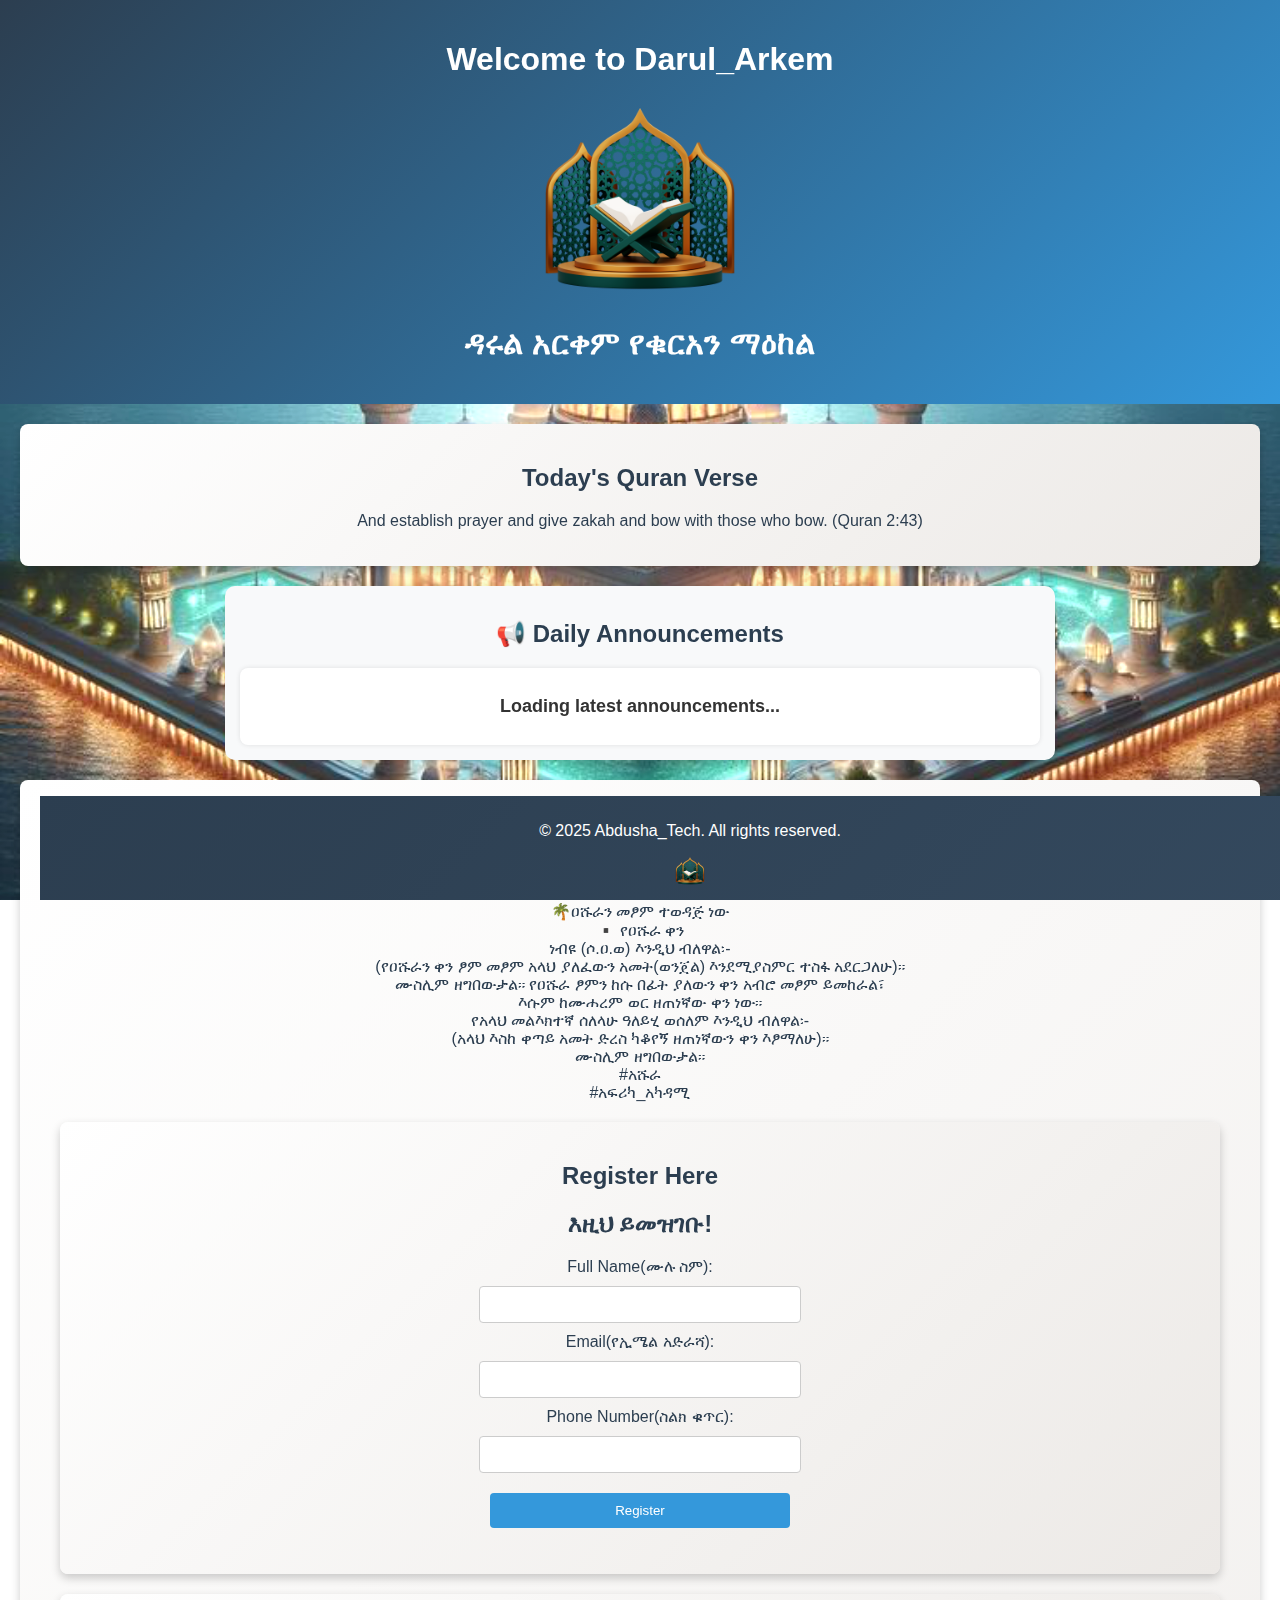
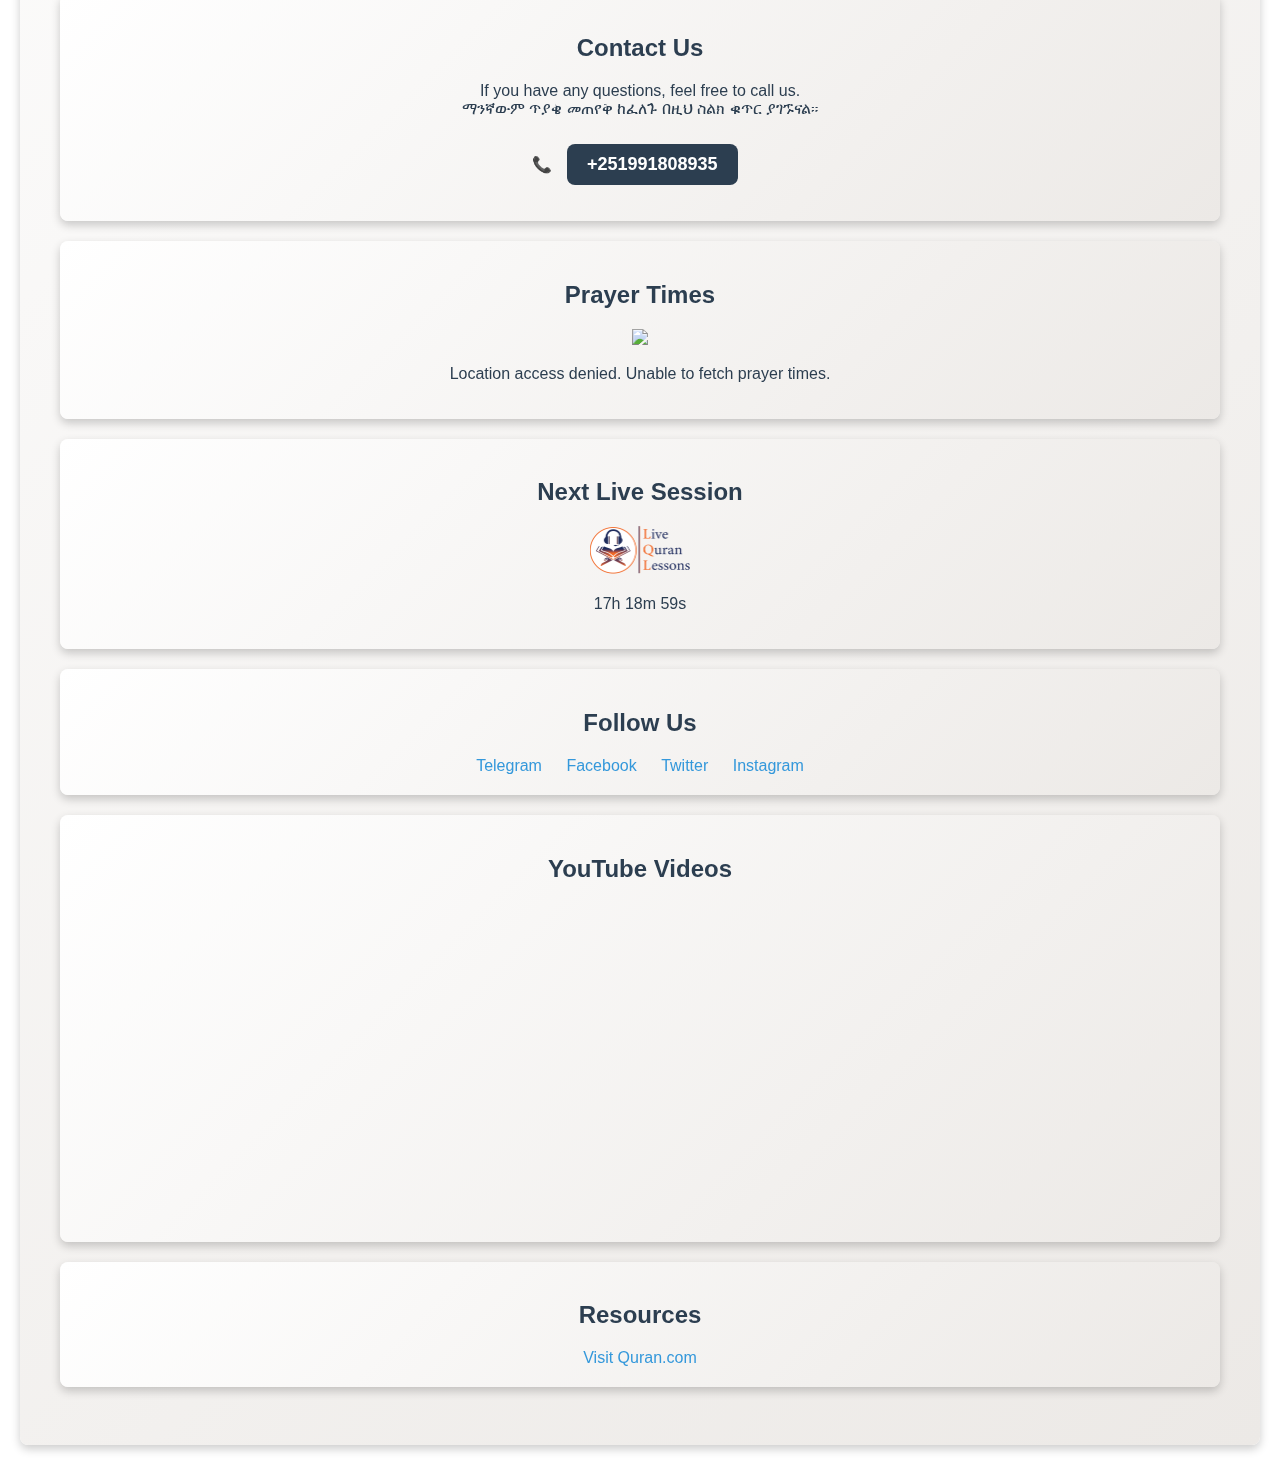
==== index.html @ 4c53445e "Update index.html" ====
<!DOCTYPE html>
<html lang="en">
<head>
  <meta charset="UTF-8" />
  <meta name="viewport" content="width=device-width, initial-scale=1.0"/>
  <title>Darul_Arkem - Islamic Online School</title>
  <link rel="stylesheet" href="styles.css"/>
</head>
<body>
  <!-- Background Image -->
  <div class="background-image"></div>

  <!-- Header -->
  <header>
    <h1>Welcome to Darul_Arkem</h1>
    <img src = "mosque.png" width = "200px"; height = "auto"/>
    <p><h1>ዳሩል አርቀም የቁርአን ማዕከል</h1></p>
  </header>

  <!-- Daily Quran Verse -->
  <section id="quran-verse">
    <h2>Today's Quran Verse</h2>
    <p id="verse-text">Loading verse...</p>
  </section>

  <section id="announcements">
    <h2>📢 Daily Announcements</h2>
    <div id="announcement-box">
        <p id="announcement-text">Loading latest announcements...</p>
    </div>
</section>

  <!-- Daily Updates Section -->
  <section id="daily-updates">
    <h2>Daily Updates</h2>
    <p id="update-text">
      Assalamu Alaikum! Welcome to Darul_Arkem. Today's lesson is about the importance of Salah.
      Join us for a live session at 10 PM. JazakAllah Khair!
    </p>
<p>
  🌴ዐሹራን መፆም ተወዳጅ ነው<br>
▪️ የዐሹራ ቀን<br>
ነብዩ (ሶ.ዐ.ወ) እንዲህ ብለዋል፡- <br>(የዐሹራን ቀን ፆም መፆም አላህ ያለፈውን አመት(ወንጀል) እንደሚያስምር ተስፋ አደርጋለሁ)።<br>  ሙስሊም ዘግበውታል። የዐሹራ ፆምን ከሱ በፊት ያለውን ቀን አብሮ መፆም ይመከራል፣<br> እሱም ከሙሐረም ወር ዘጠነኛው ቀን ነው።<br>የአላህ መልእክተኛ ሰለላሁ ዓለይሂ ወሰለም እንዲህ ብለዋል፡-<br> (አላህ እስከ  ቀጣይ አመት ድረስ ካቆየኝ ዘጠነኛውን ቀን እፆማለሁ)።<br> 
ሙስሊም ዘግበውታል።<br>
#አሹራ<br>
#አፍሪካ_አካዳሚ  
</p>

  <!-- Registration Form -->
  <section id="registration">
    <h2>Register Here</h2>
    <h2>እዚህ ይመዝገቡ!</h2>
    <form id="registration-form" action="https://formspree.io/f/mdkagnwy" method="POST">
      <label for="name">Full Name(ሙሉ ስም):</label>
      <input type="text" id="name" name="name" required />

      <label for="email">Email(የኢሜል አድራሻ):</label>
      <input type="email" id="email" name="email" required />

      <label for="phone">Phone Number(ስልክ ቁጥር):</label>
      <input type="tel" id="phone" name="phone" />

      <button type="submit">Register</button>
    </form>
    <p id="message"></p>
  </section>

  <!-- Contact Us Section -->
<section id="contact">
    <h2>Contact Us</h2>
    <p>If you have any questions, feel free to call us.<br>
    ማንኛውም ጥያቄ መጠየቅ ከፈለጉ በዚህ ስልክ ቁጥር ያገኙናል። 
    </p>
    <p>
        📞 <a href="tel:+251991808935" class="call-button">+251991808935</a>
    </p>
</section>
    
  <!-- Prayer Times -->
  <section id="prayer-times">
    <h2>Prayer Times</h2>
    <img src = "aksa.png" width = "110px"; height = "auto"/>
    <p id="prayer-times-text">Loading prayer times...</p>
  </section>

  <!-- Countdown to Next Session -->
  <section id="countdown">
    <h2>Next Live Session</h2>
     <img src = "live.png" width = "100px"; height = "auto"/>
    <p id="countdown-timer">Loading countdown...</p>
  </section>

 <!-- Social Media Links -->
  <section id="social-media">
    <h2>Follow Us</h2>
    <a href="https://t.me/Darularkem123/yourpage" target="_blank">Telegram</a>
    <a href="https://facebook.com/yourpage" target="_blank">Facebook</a>
    <a href="https://twitter.com/yourpage" target="_blank">Twitter</a>
    <a href="https://instagram.com/yourpage" target="_blank">Instagram</a>
  </section>

  <!-- YouTube Integration -->
  <section id="youtube-videos">
    <h2>YouTube Videos</h2>
    <iframe
      <iframe width="560" height="315" src="https://www.youtube.com/embed/videoseries?si=ztoa93mkzrpRmHYQ&amp;list=PLsV04KXILigsP2RaSiizJH449QCWzL24B" title="YouTube video player" frameborder="0" allow="accelerometer; autoplay; clipboard-write; encrypted-media; gyroscope; picture-in-picture; web-share" referrerpolicy="strict-origin-when-cross-origin" allowfullscreen></iframe>
    </iframe>
  </section>

  <!-- External Website Link -->
  <section id="external-links">
    <h2>Resources</h2>
    <a href="https://www.quran.com" target="_blank">Visit Quran.com</a><br>
  </section>
<br>
  <!-- Footer -->
  <footer>
    <p>&copy; 2025 Abdusha_Tech. All rights reserved.</p>
    <img src = "prayer.png" width = "30px"; height = "auto"/>
  </footer>

  <script src="script.js"></script>
</body>
</html>
---- styles.css ----
/* General Styles */
body {
  font-family: Arial, sans-serif;
  margin: 0;
  padding: 0;
  text-align: center;
  color: white;
  position: relative;
}

.background-image {
    position: fixed;
    top: 0;
    left: 0;
    width: 100%;
    height: 100%;
    background-image: url('arkem.png'); /* Replace with your file */
    background-size: cover;
    background-position: center;
    z-index: -1;
    opacity: 0.9; /* Adjust opacity if needed */
    filter: brightness(1.1) contrast(1.1); /* Enhances the 3D effect */
}

header {
  padding: 20px;
  background: linear-gradient(135deg, #2c3e50, #3498db); /* Gradient background */
  color: white;
}

section {
  margin: 20px;
  padding: 20px;
  background: linear-gradient(135deg, #ffffff, #ece9e6); /* Light gradient background */
  border-radius: 8px;
  box-shadow: 0 4px 10px rgba(0, 0, 0, 0.2); /* Slight shadow for depth */
  color: #2c3e50; /* Dark text for readability */
}

a {
  color: #3498db;
  text-decoration: none;
  margin: 0 10px;
}

a:hover {
  text-decoration: underline;
}

form {
  display: flex;
  flex-direction: column;
  align-items: center;
}

input,
button {
  margin: 10px;
  padding: 10px;
  width: 80%;
  max-width: 300px;
  border: 1px solid #ccc;
  border-radius: 4px;
}

button {
  background-color: #3498db;
  color: white;
  border: none;
  cursor: pointer;
}

button:hover {
  background-color: #2980b9;
}

footer {
  background: linear-gradient(135deg, #2c3e50, #34495e); /* Gradient background */
  color: white;
  padding: 10px;
  position: fixed;
  bottom: 0;
  width: 100%;
}
.call-button {
    font-size: 18px;
    font-weight: bold;
    color: #3498db; /* Change color as needed */
    text-decoration: none;
    display: inline-block;
    padding: 10px 20px;
    background: #2c3e50;
    color: white;
    border-radius: 8px;
    margin-top: 10px;
}

.call-button:hover {
    background: #2980b9;
}


/* Responsive Design */
@media (max-width: 768px) {
  iframe {
    width: 100%;
    height: auto;
  }
}
#announcements {
    width: 100%;
    max-width: 800px;
    margin: 20px auto;
    padding: 15px;
    background: #f8f9fa;
    border-radius: 10px;
    box-shadow: 0 0 10px rgba(0, 0, 0, 0.1);
    text-align: center;
}

#announcement-box {
    background: #fff;
    padding: 10px;
    border-radius: 8px;
    font-size: 18px;
    color: #333;
    font-weight: bold;
    box-shadow: 0 0 5px rgba(0, 0, 0, 0.1);
}
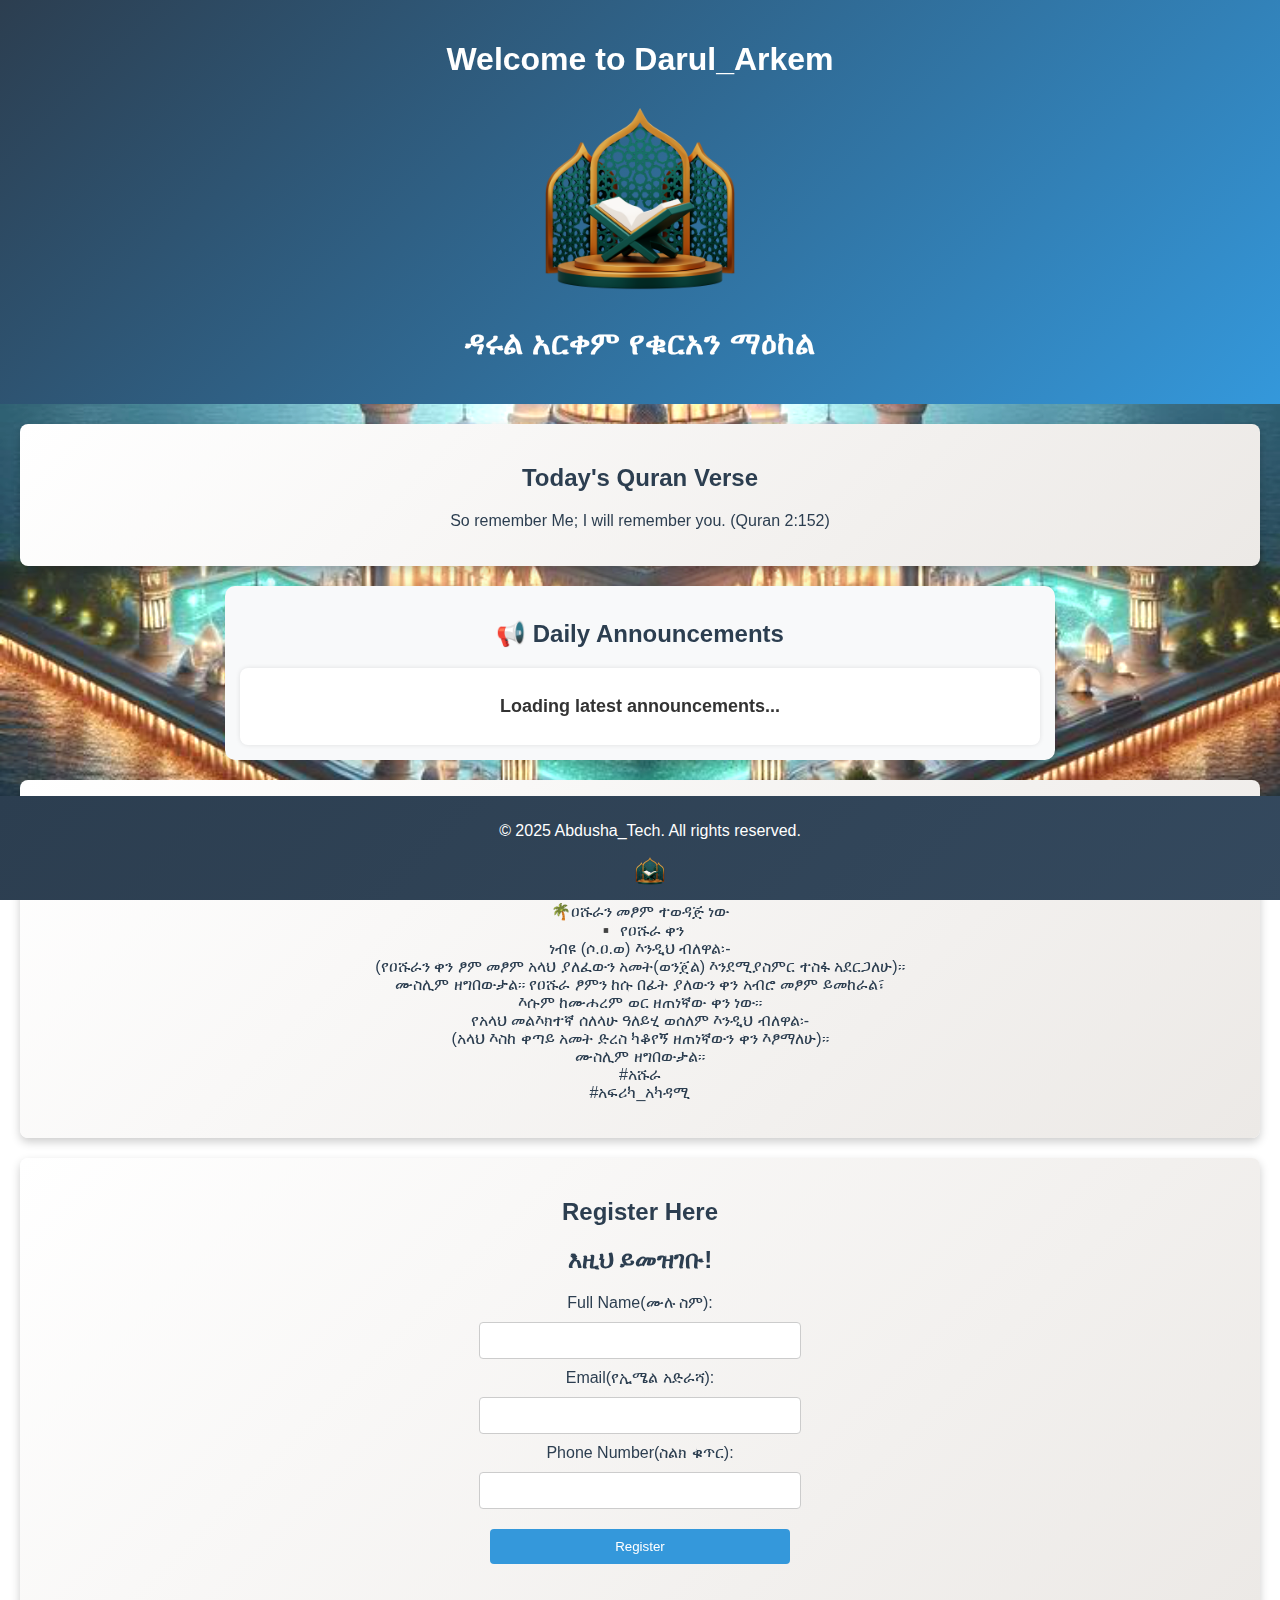
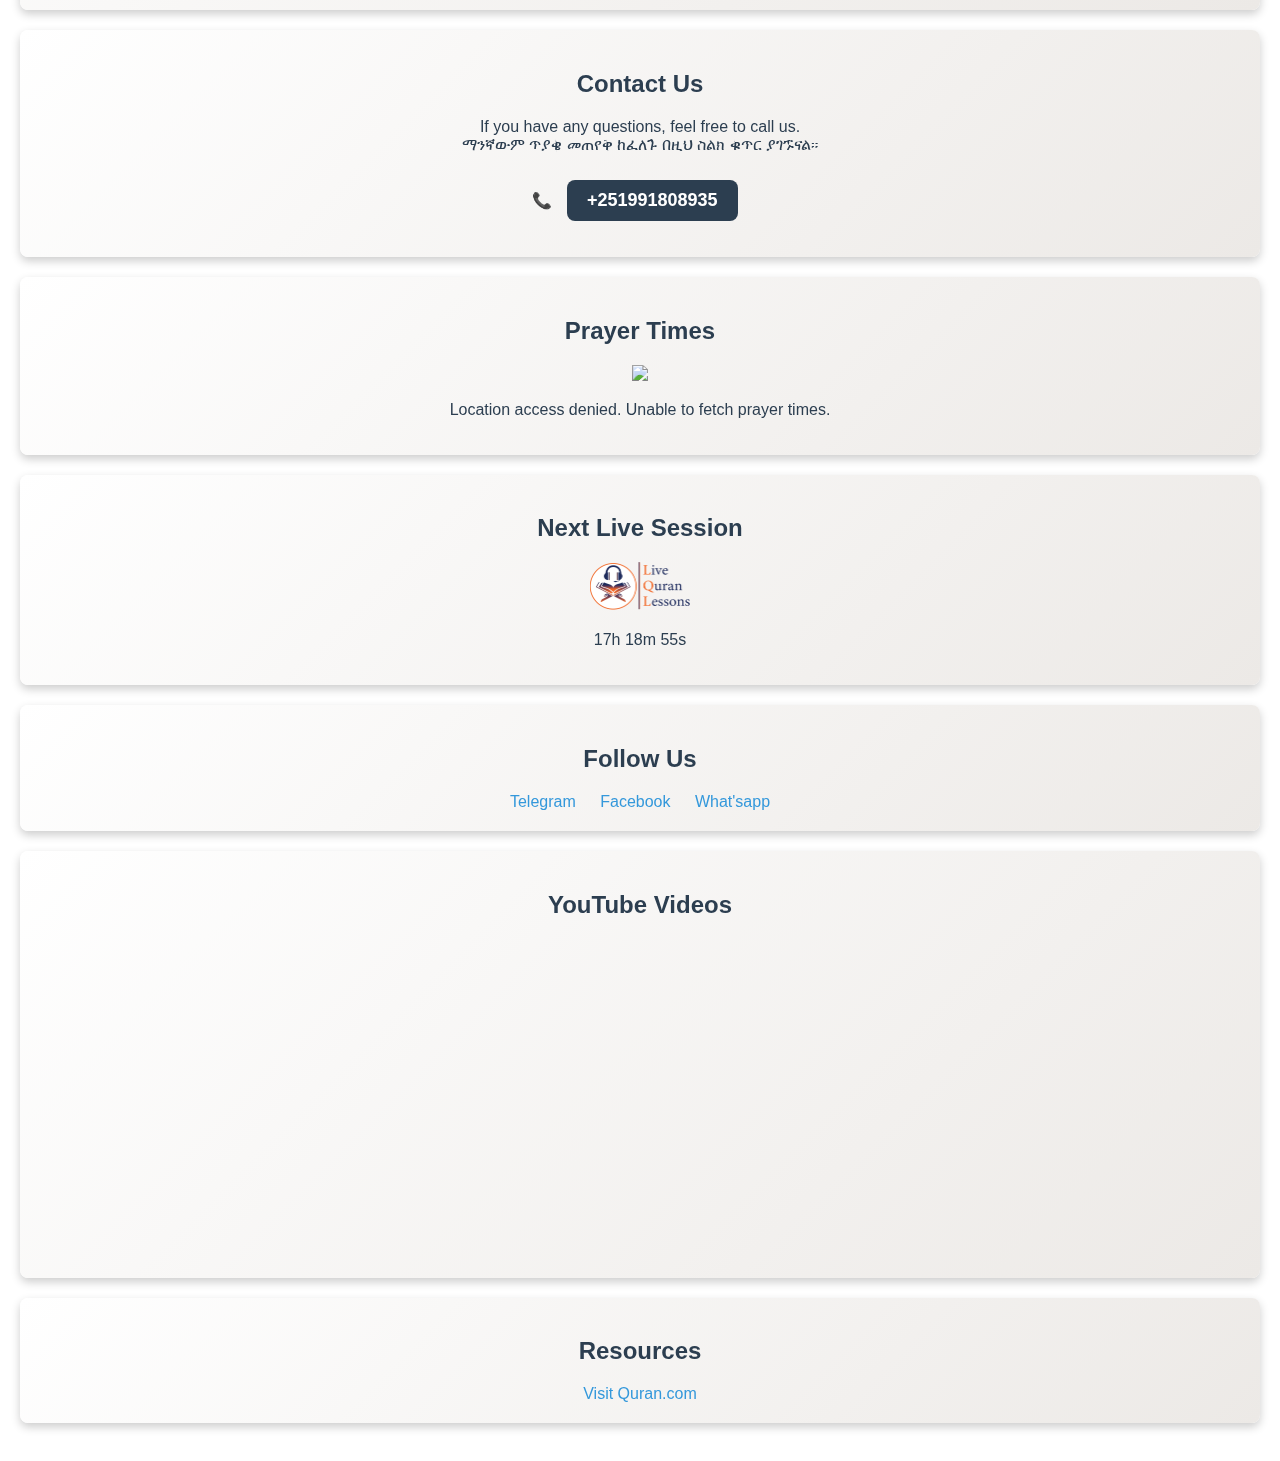
==== commit 07927c5f: "Update index.html" ====
--- a/index.html
+++ b/index.html
@@ -45,6 +45,7 @@
 #አሹራ<br>
 #አፍሪካ_አካዳሚ  
 </p>
+  </section>
 
   <!-- Registration Form -->
   <section id="registration">
@@ -95,8 +96,7 @@
     <h2>Follow Us</h2>
     <a href="https://t.me/Darularkem123/yourpage" target="_blank">Telegram</a>
     <a href="https://facebook.com/yourpage" target="_blank">Facebook</a>
-    <a href="https://twitter.com/yourpage" target="_blank">Twitter</a>
-    <a href="https://instagram.com/yourpage" target="_blank">Instagram</a>
+    <a href="https://twitter.com/yourpage" target="_blank">  What'sapp</a>
   </section>
 
   <!-- YouTube Integration -->
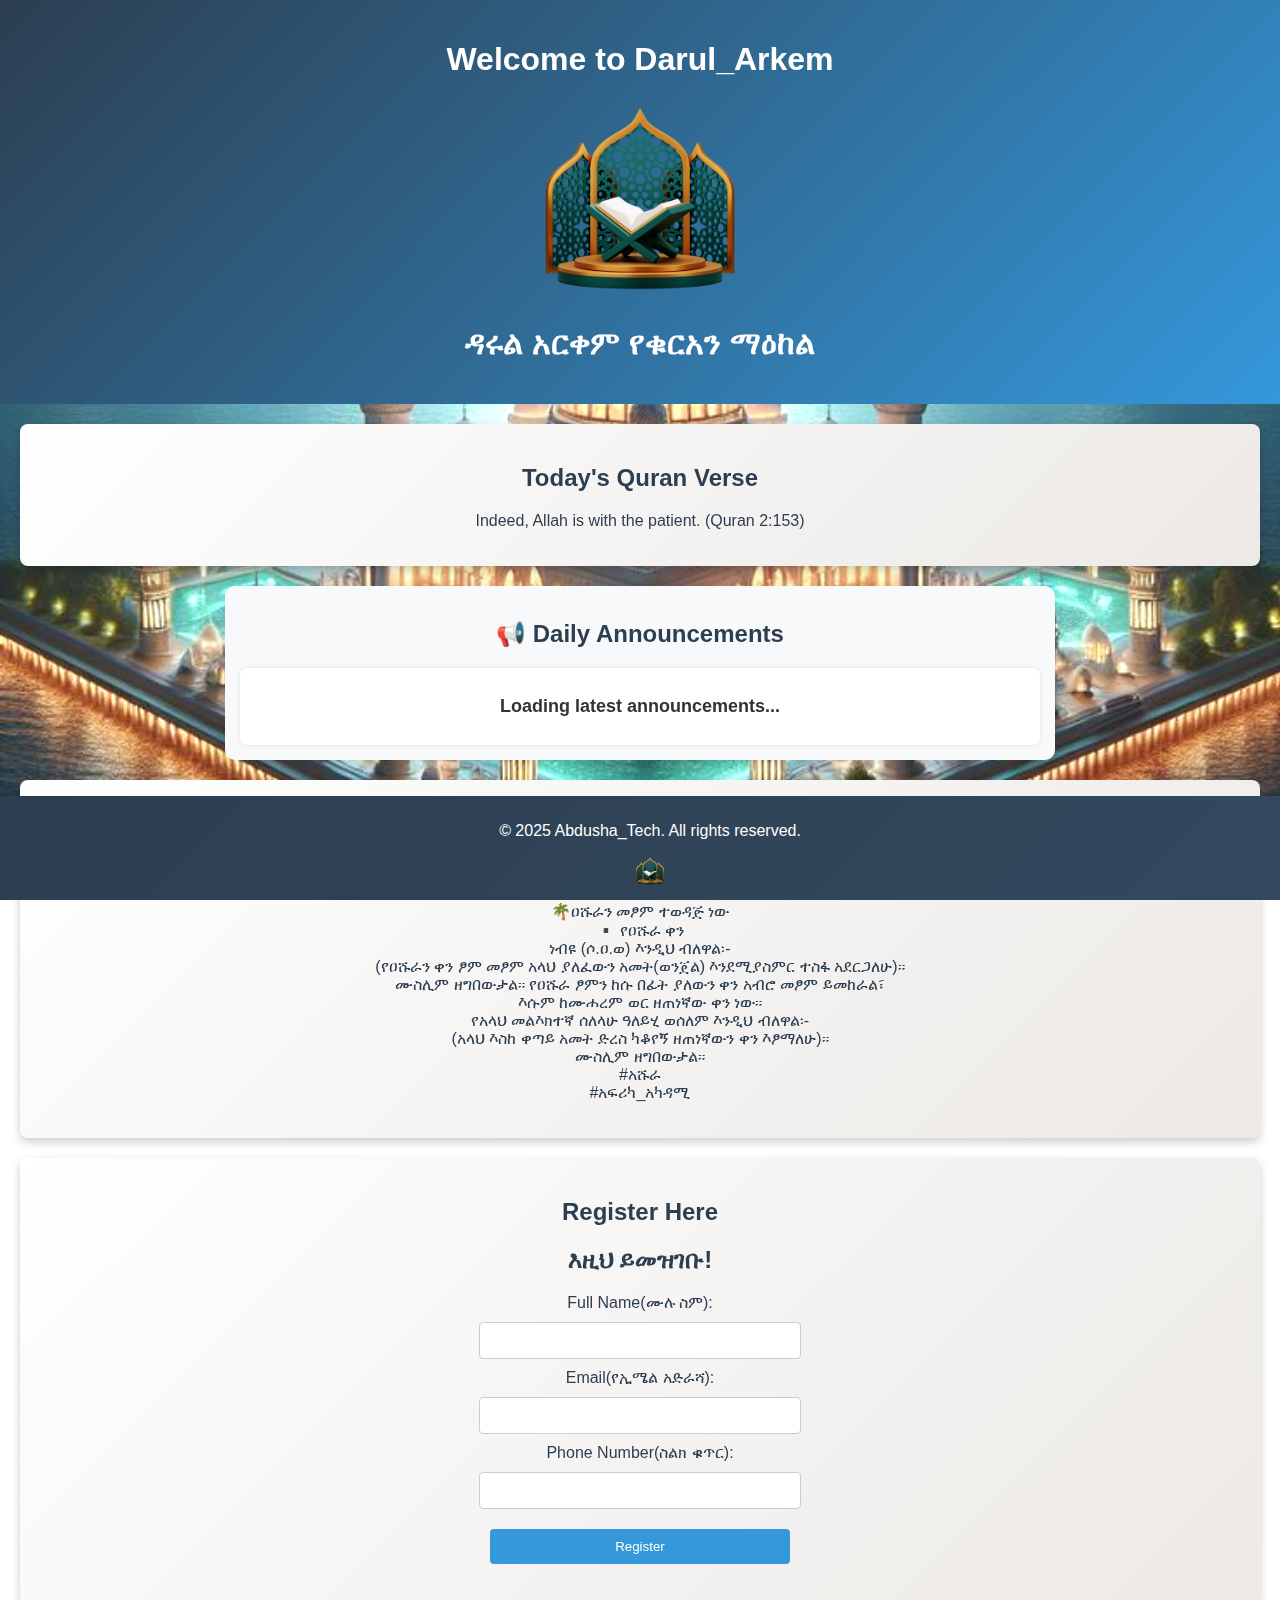
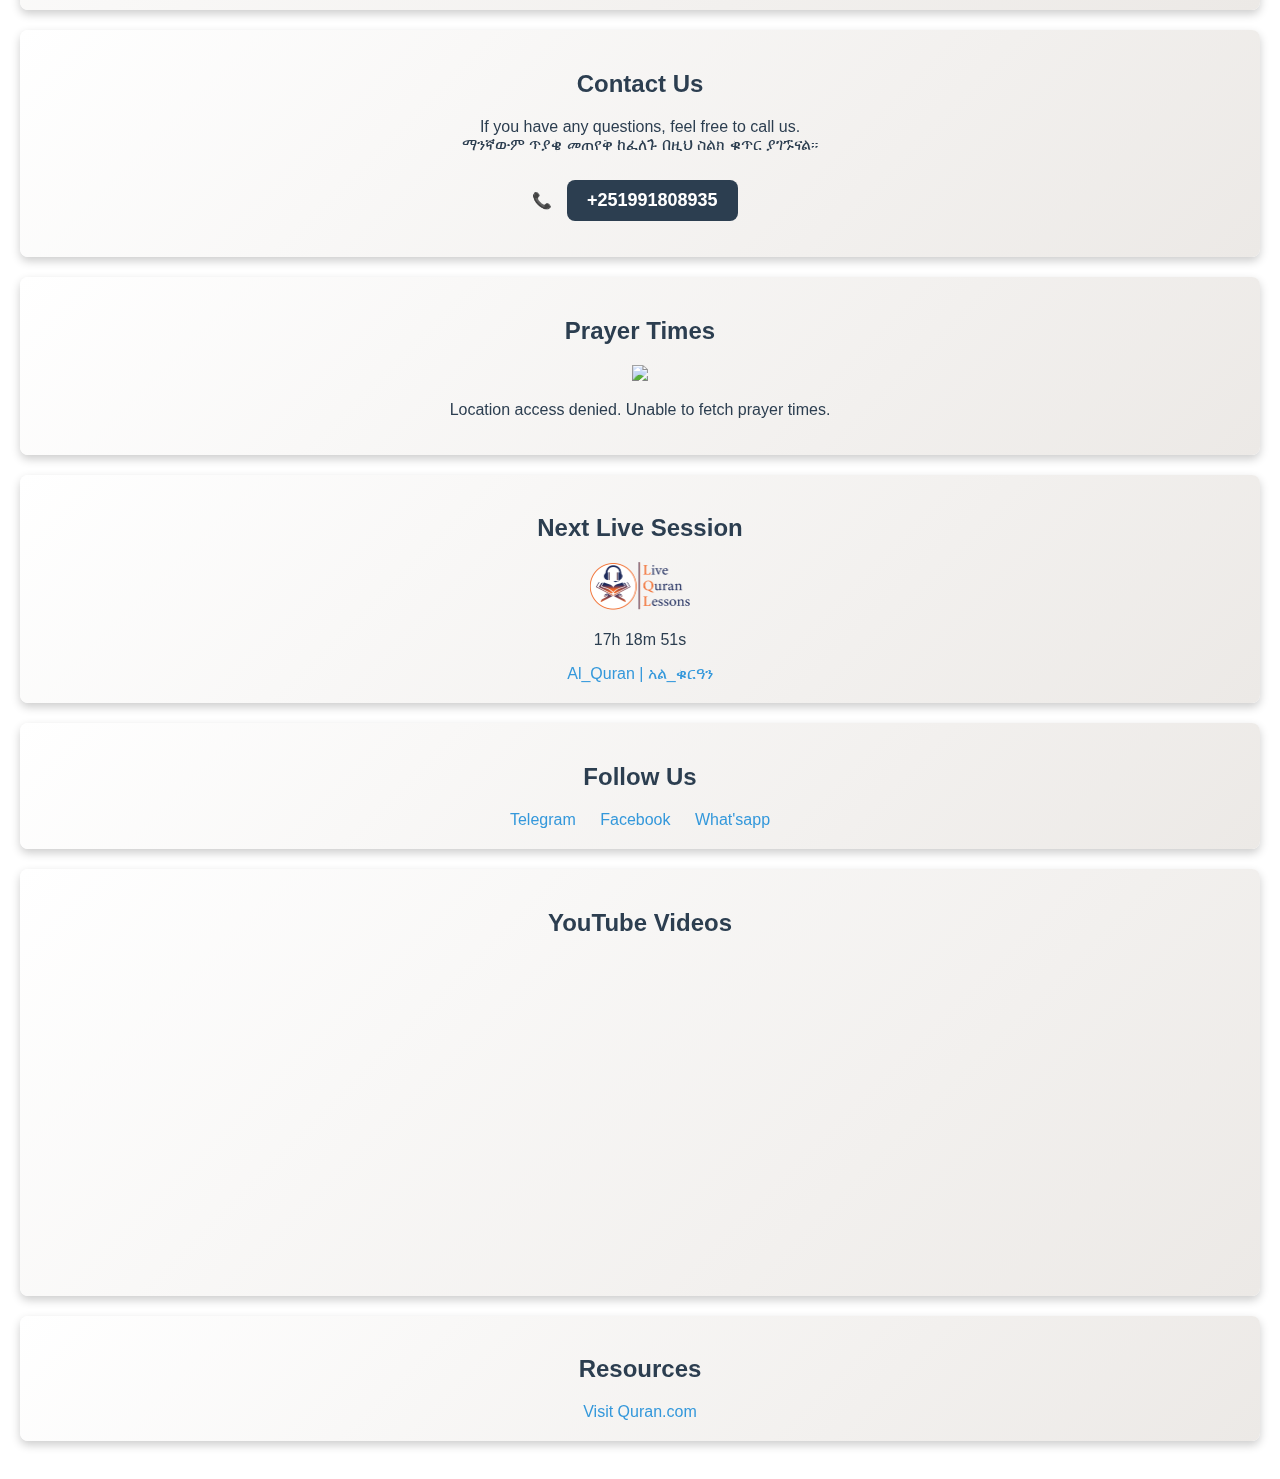
==== commit 944cda4e: "Update index.html" ====
--- a/index.html
+++ b/index.html
@@ -89,6 +89,7 @@
     <h2>Next Live Session</h2>
      <img src = "live.png" width = "100px"; height = "auto"/>
     <p id="countdown-timer">Loading countdown...</p>
+    <a href="https://quran.com/">Al_Quran | አል_ቁርዓን</a>
   </section>
 
  <!-- Social Media Links -->
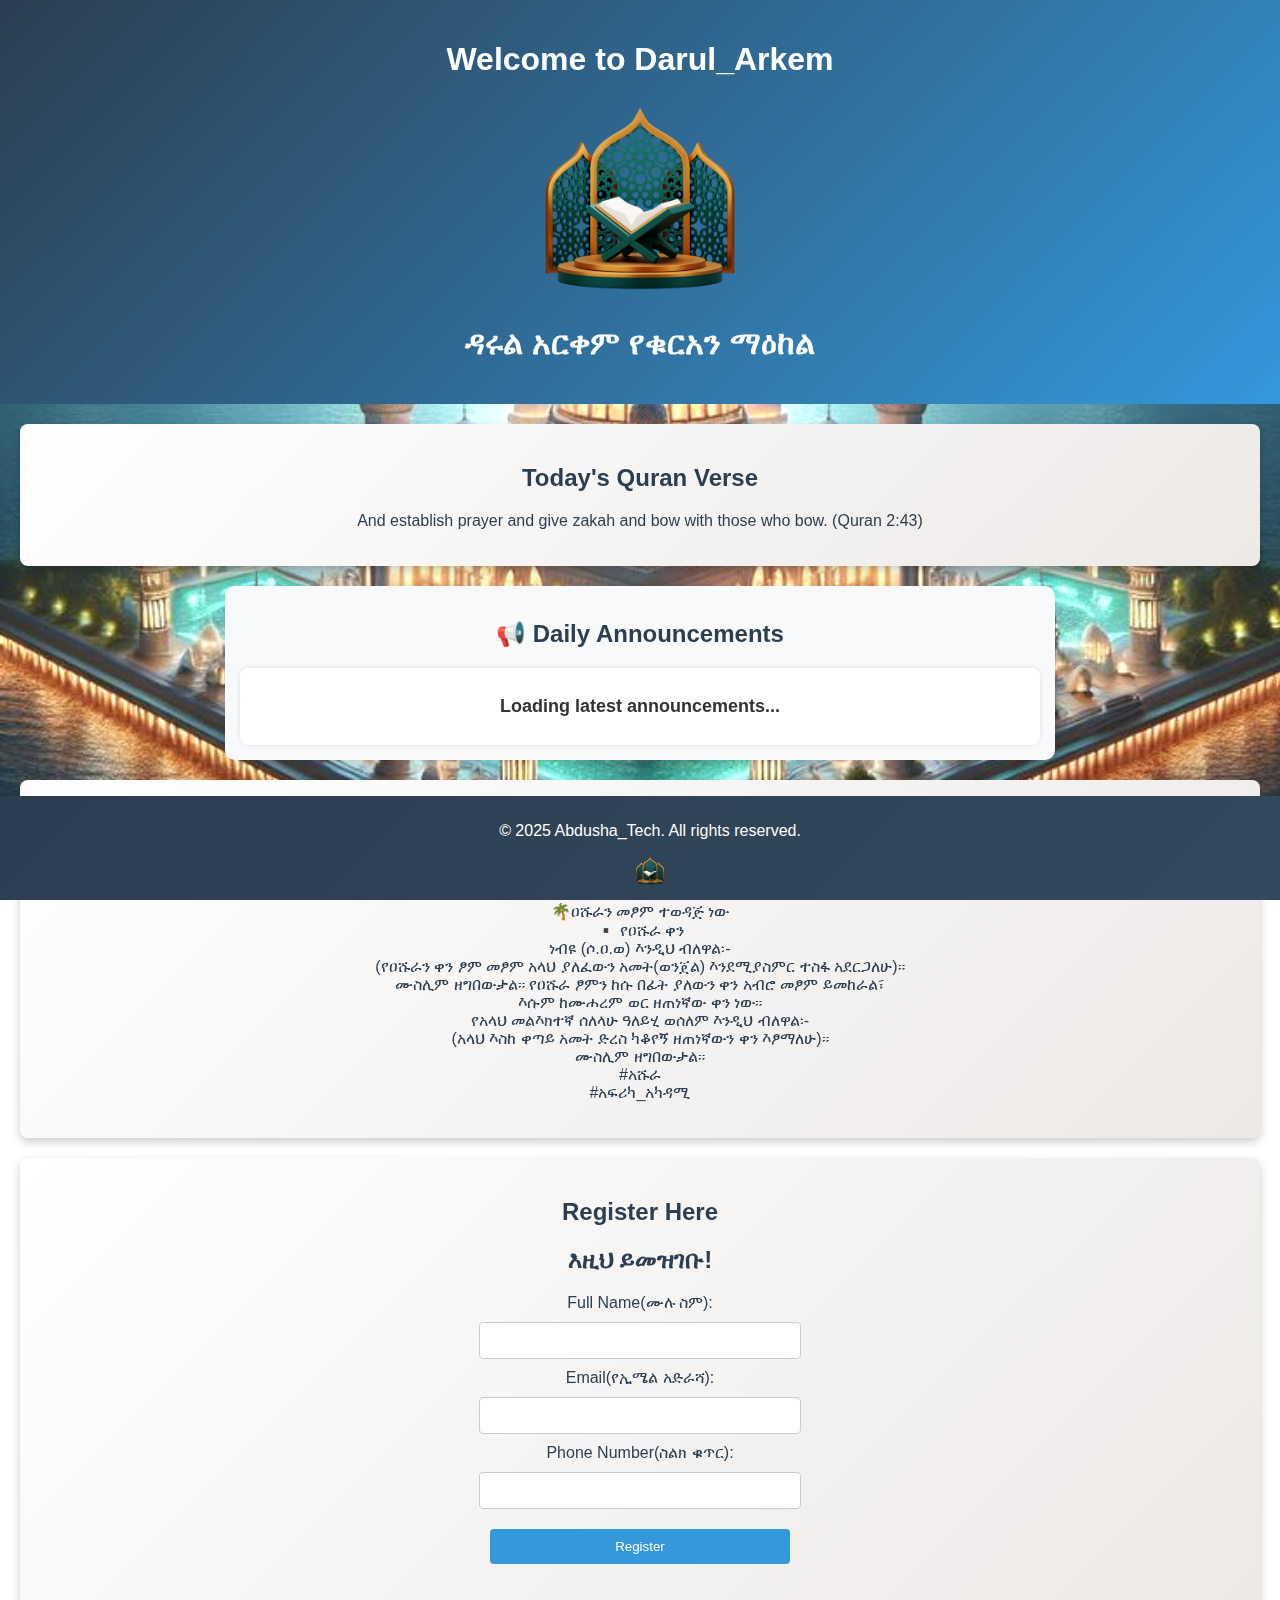
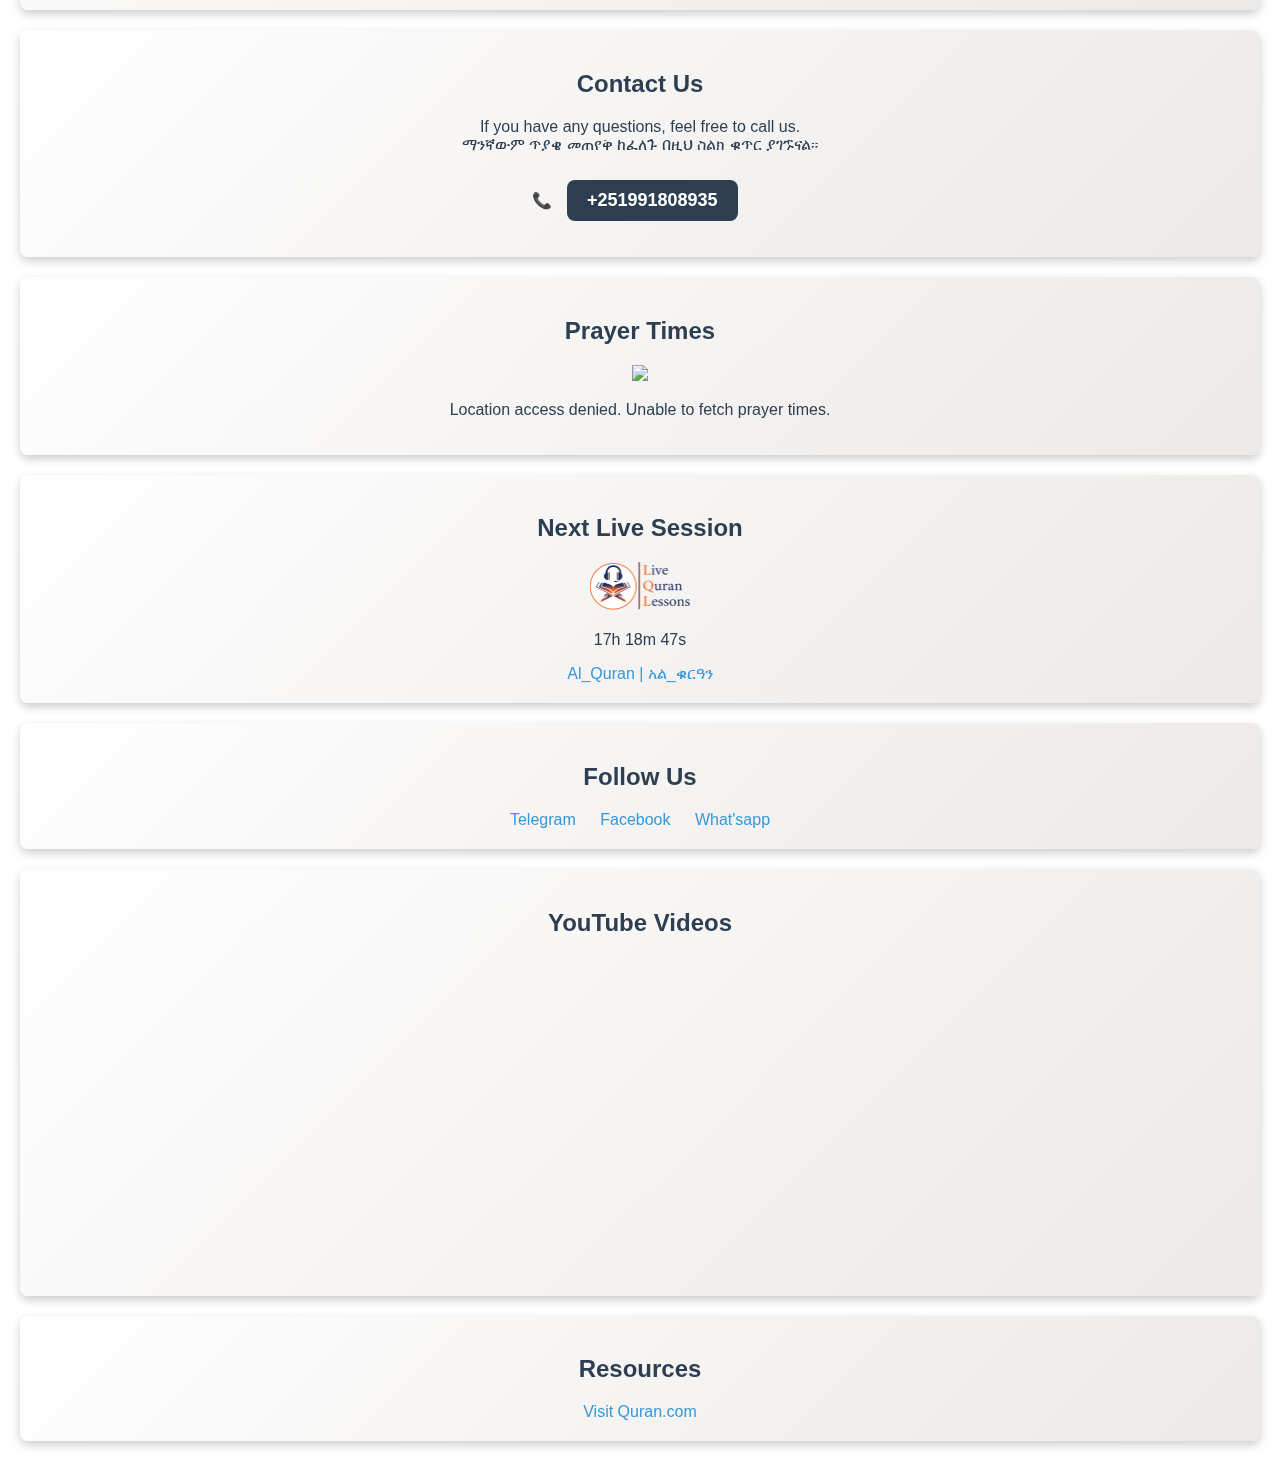
==== commit 0c233514: "Update index.html" ====
--- a/index.html
+++ b/index.html
@@ -96,8 +96,8 @@
   <section id="social-media">
     <h2>Follow Us</h2>
     <a href="https://t.me/Darularkem123/yourpage" target="_blank">Telegram</a>
-    <a href="https://facebook.com/yourpage" target="_blank">Facebook</a>
-    <a href="https://twitter.com/yourpage" target="_blank">  What'sapp</a>
+    <a href="https://facebook.com/" target="_blank">Facebook</a>
+    <a href="https://twitter.com/" target="_blank">  What'sapp</a>
   </section>
 
   <!-- YouTube Integration -->
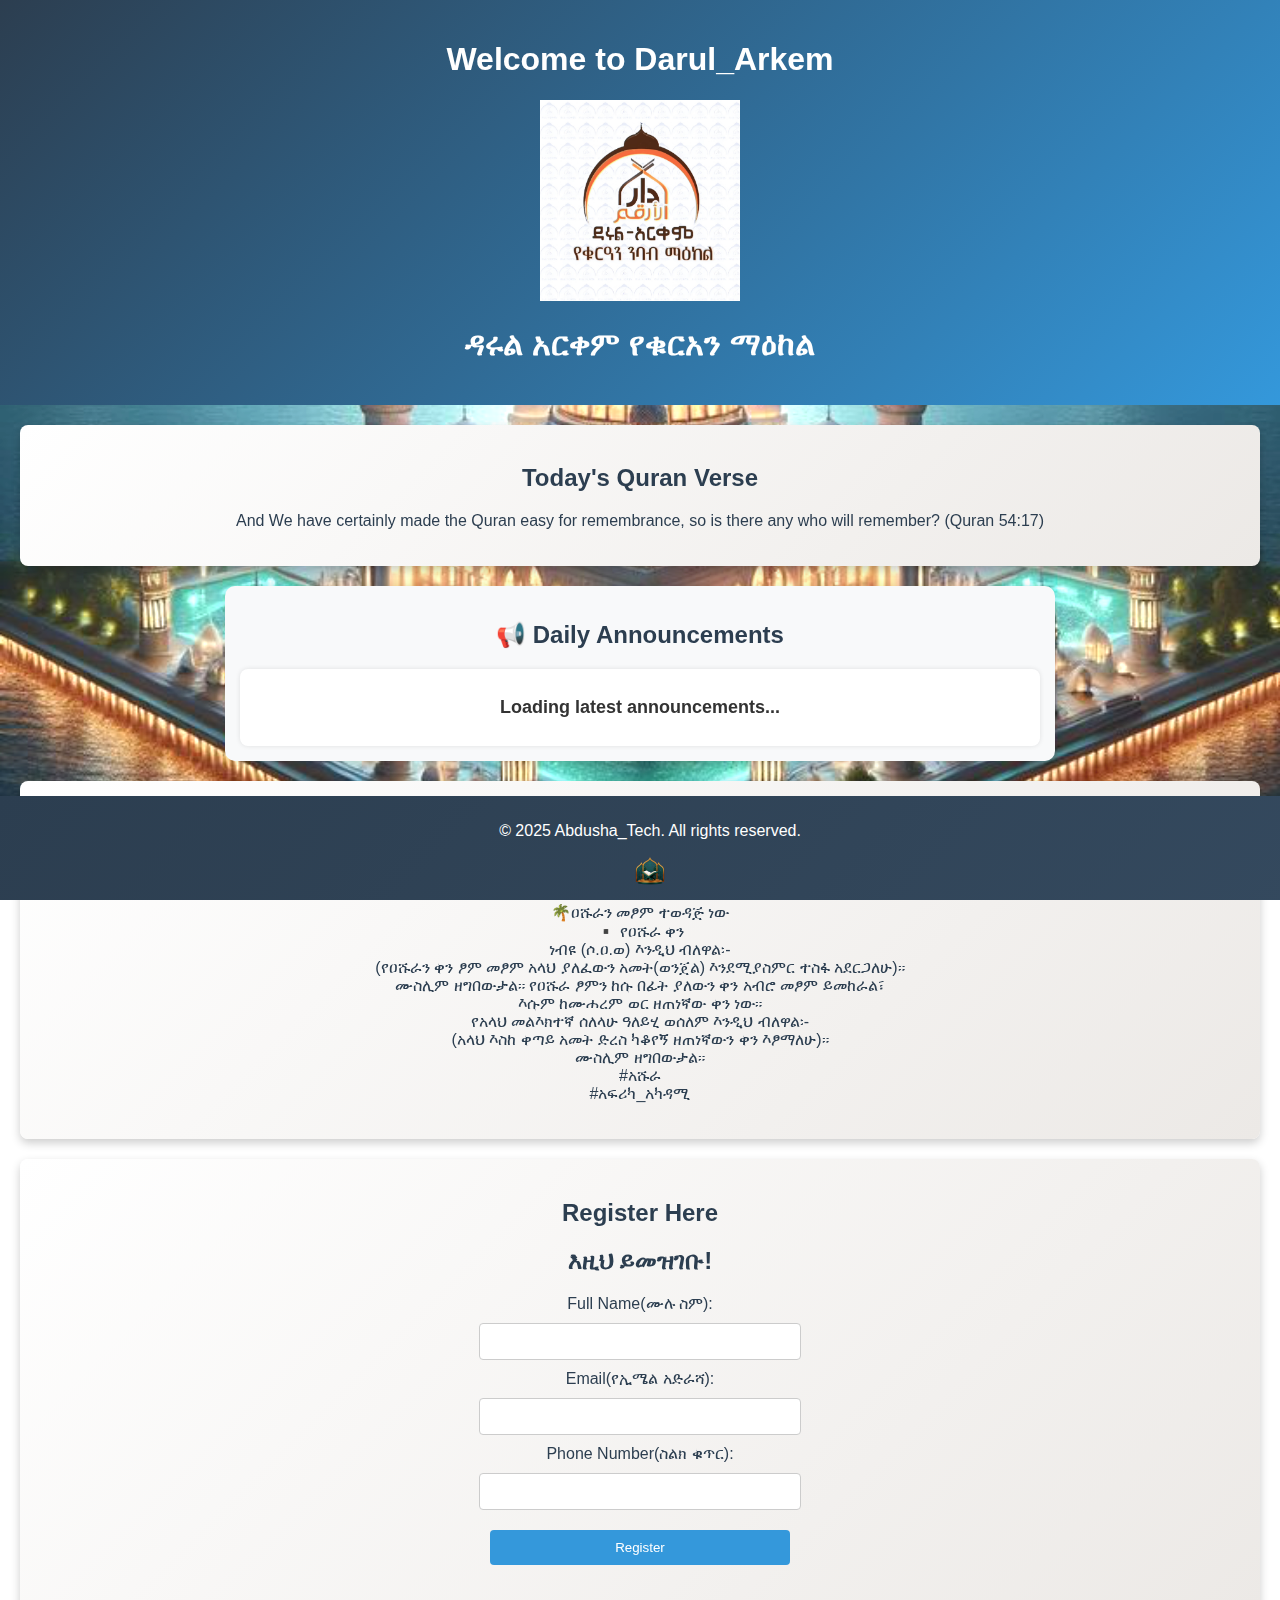
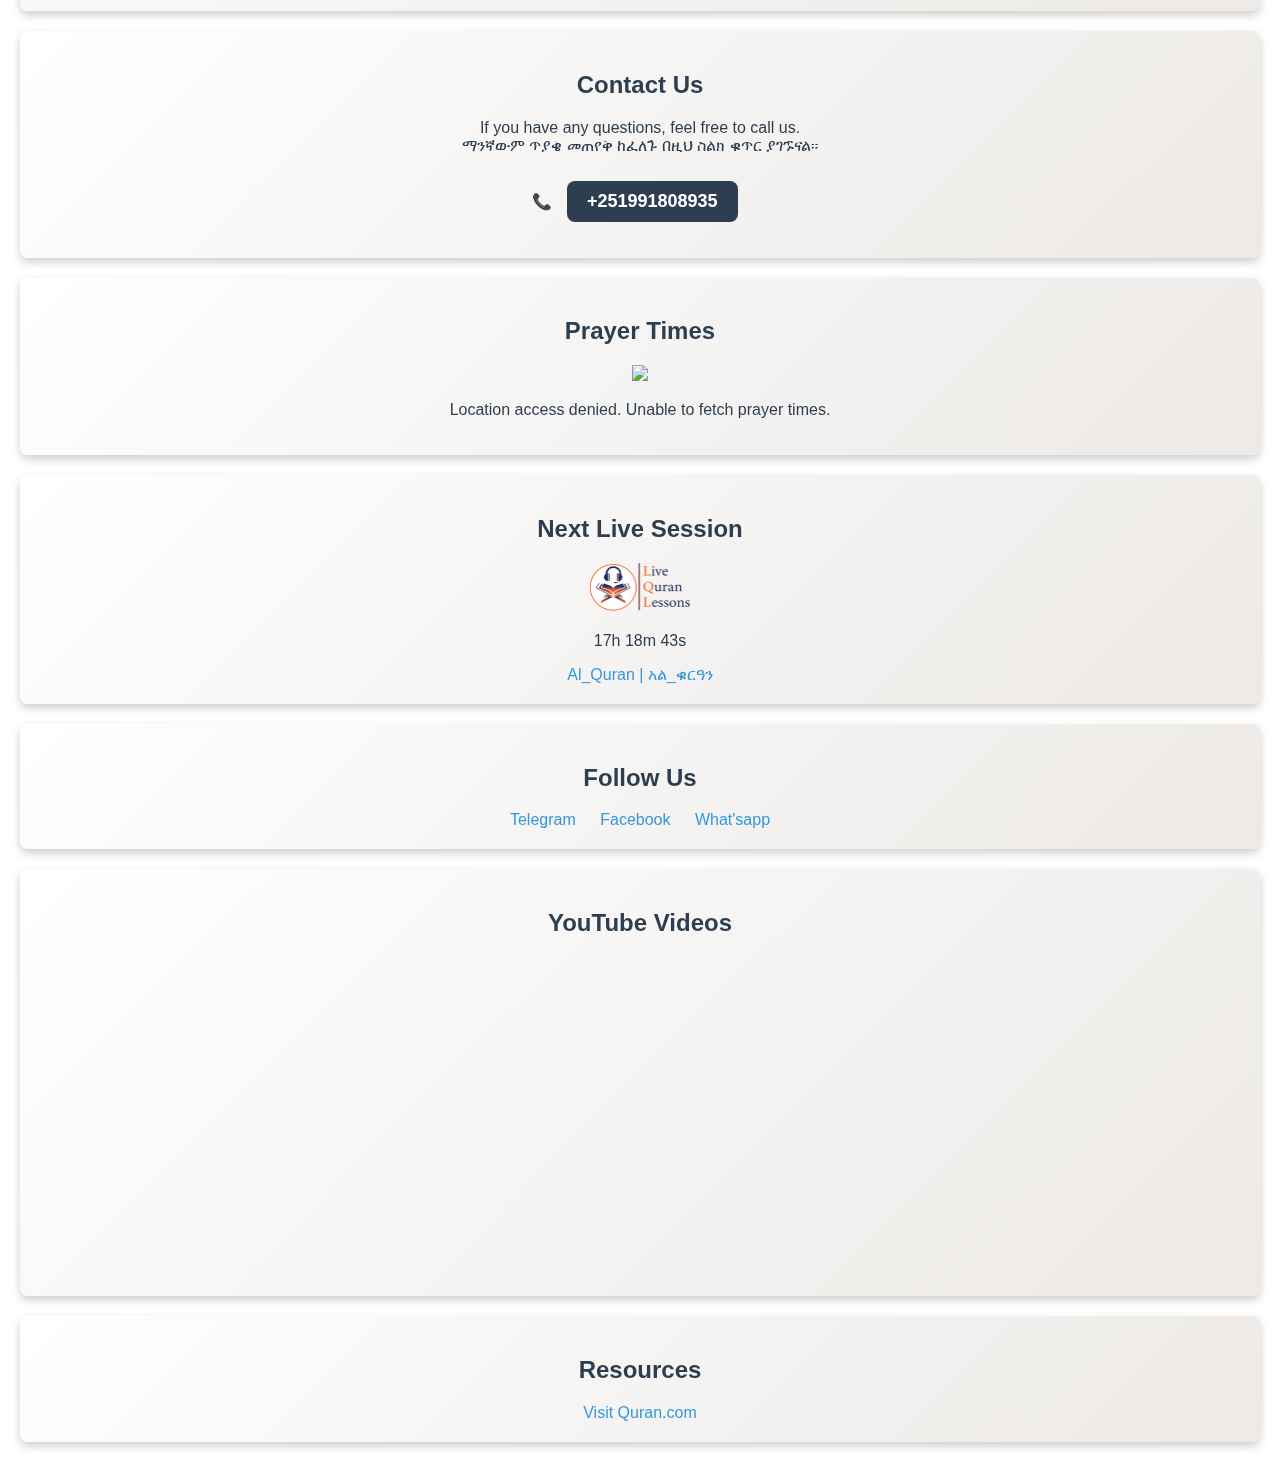
==== commit 320089b3: "Update index.html" ====
--- a/index.html
+++ b/index.html
@@ -13,7 +13,7 @@
   <!-- Header -->
   <header>
     <h1>Welcome to Darul_Arkem</h1>
-    <img src = "mosque.png" width = "200px"; height = "auto"/>
+    <img src = "darul.png" width = "200px"; height = "auto"/>
     <p><h1>ዳሩል አርቀም የቁርአን ማዕከል</h1></p>
   </header>
 
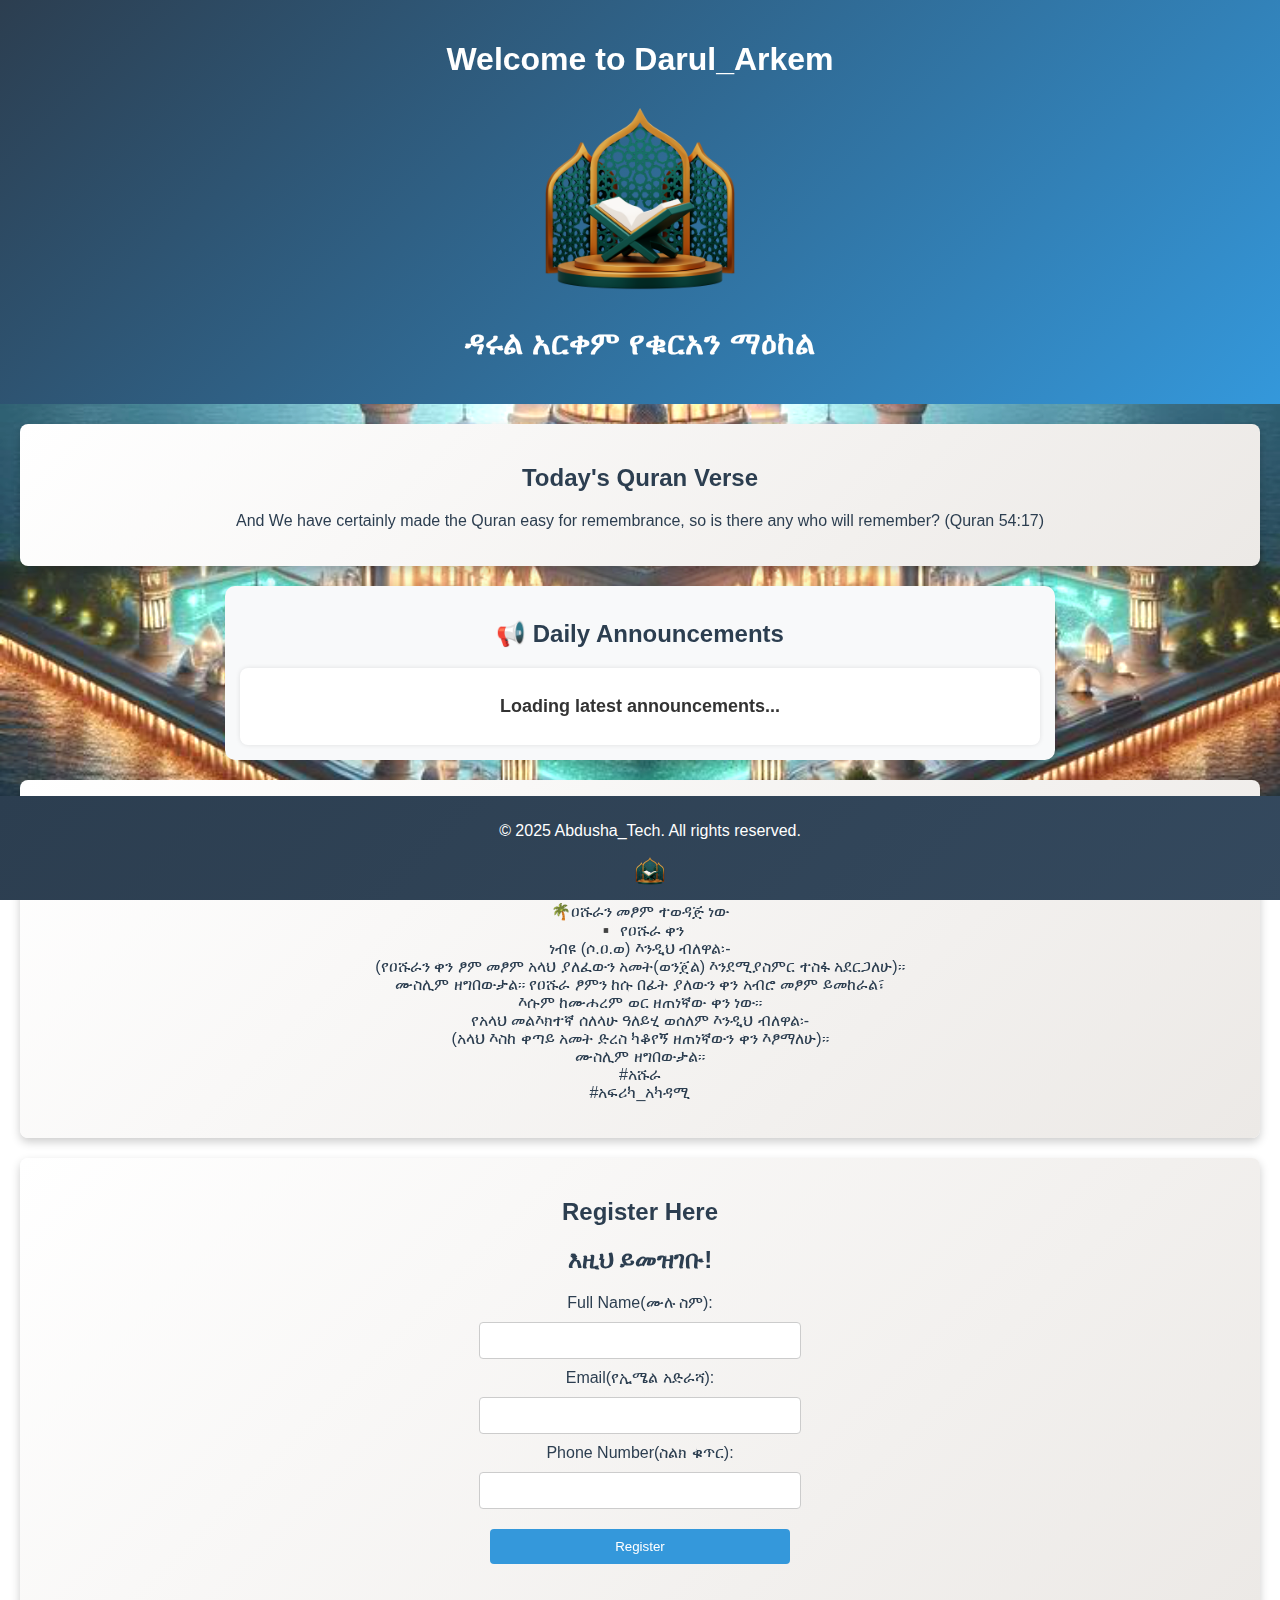
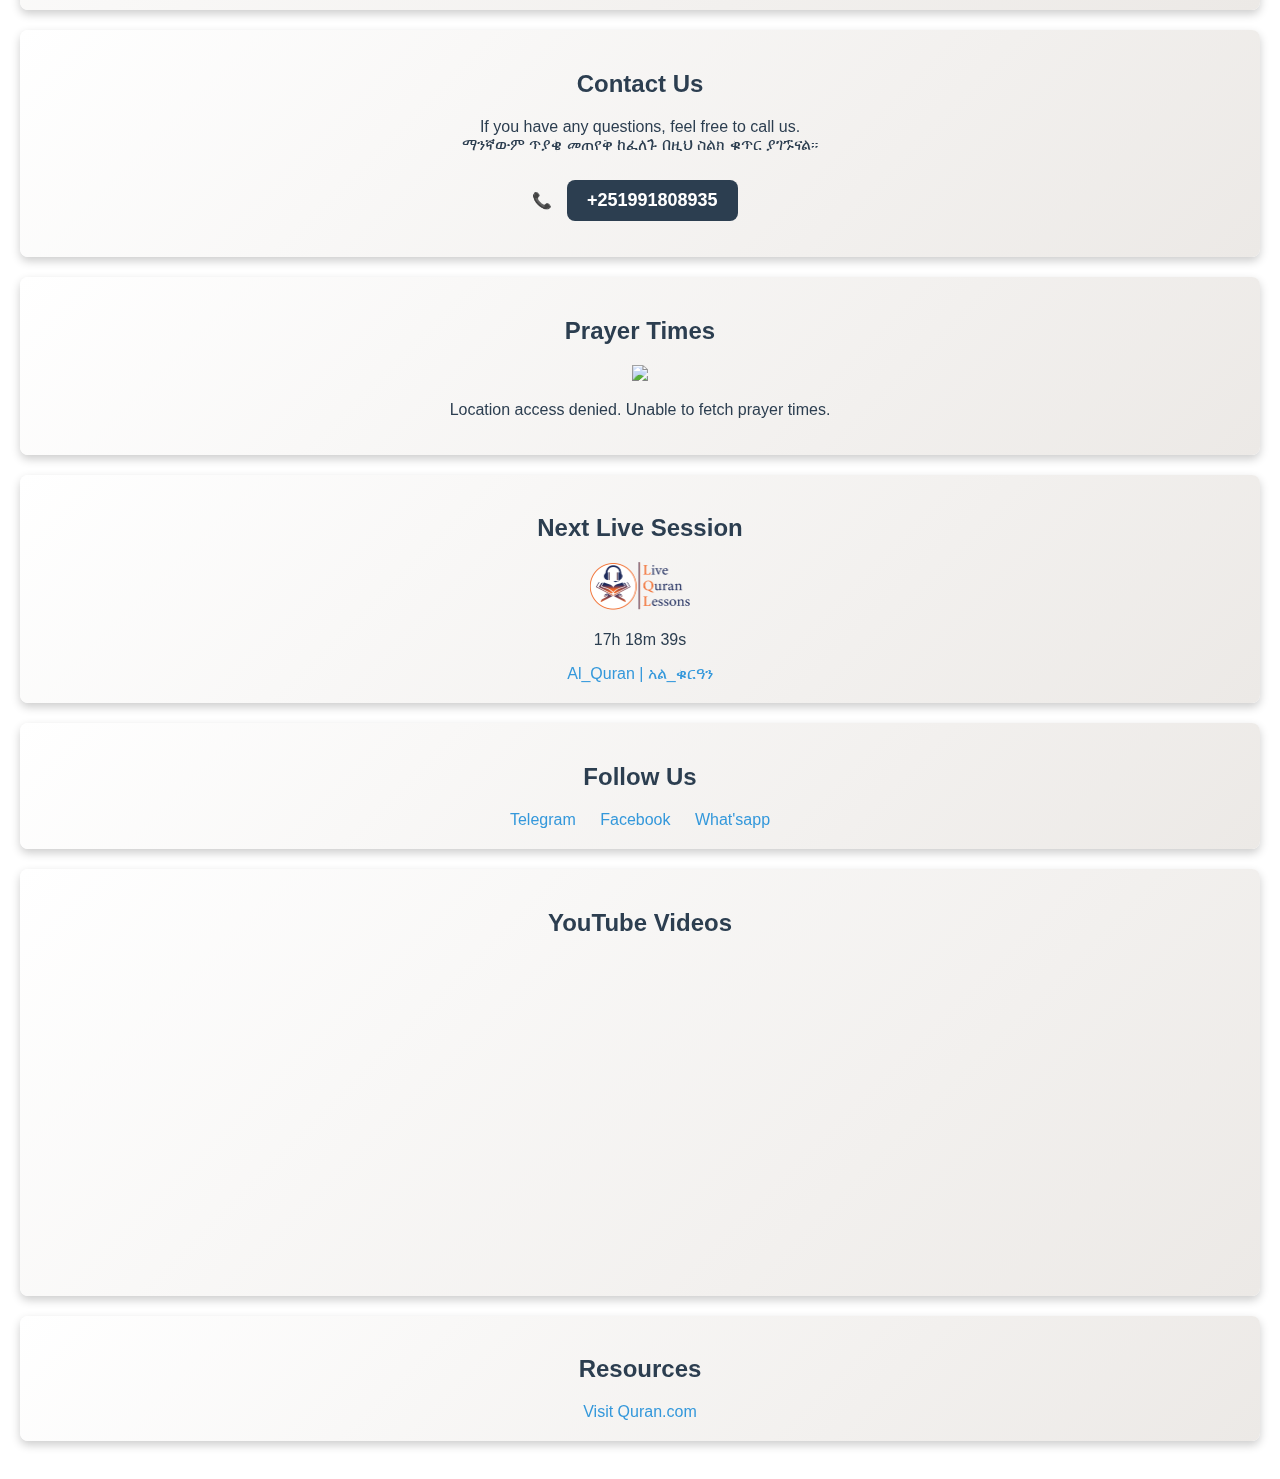
==== commit ca7df2c0: "Update index.html" ====
--- a/index.html
+++ b/index.html
@@ -13,7 +13,7 @@
   <!-- Header -->
   <header>
     <h1>Welcome to Darul_Arkem</h1>
-    <img src = "darul.png" width = "200px"; height = "auto"/>
+    <img src = "mosque.png" width = "200px"; height = "auto"/>
     <p><h1>ዳሩል አርቀም የቁርአን ማዕከል</h1></p>
   </header>
 
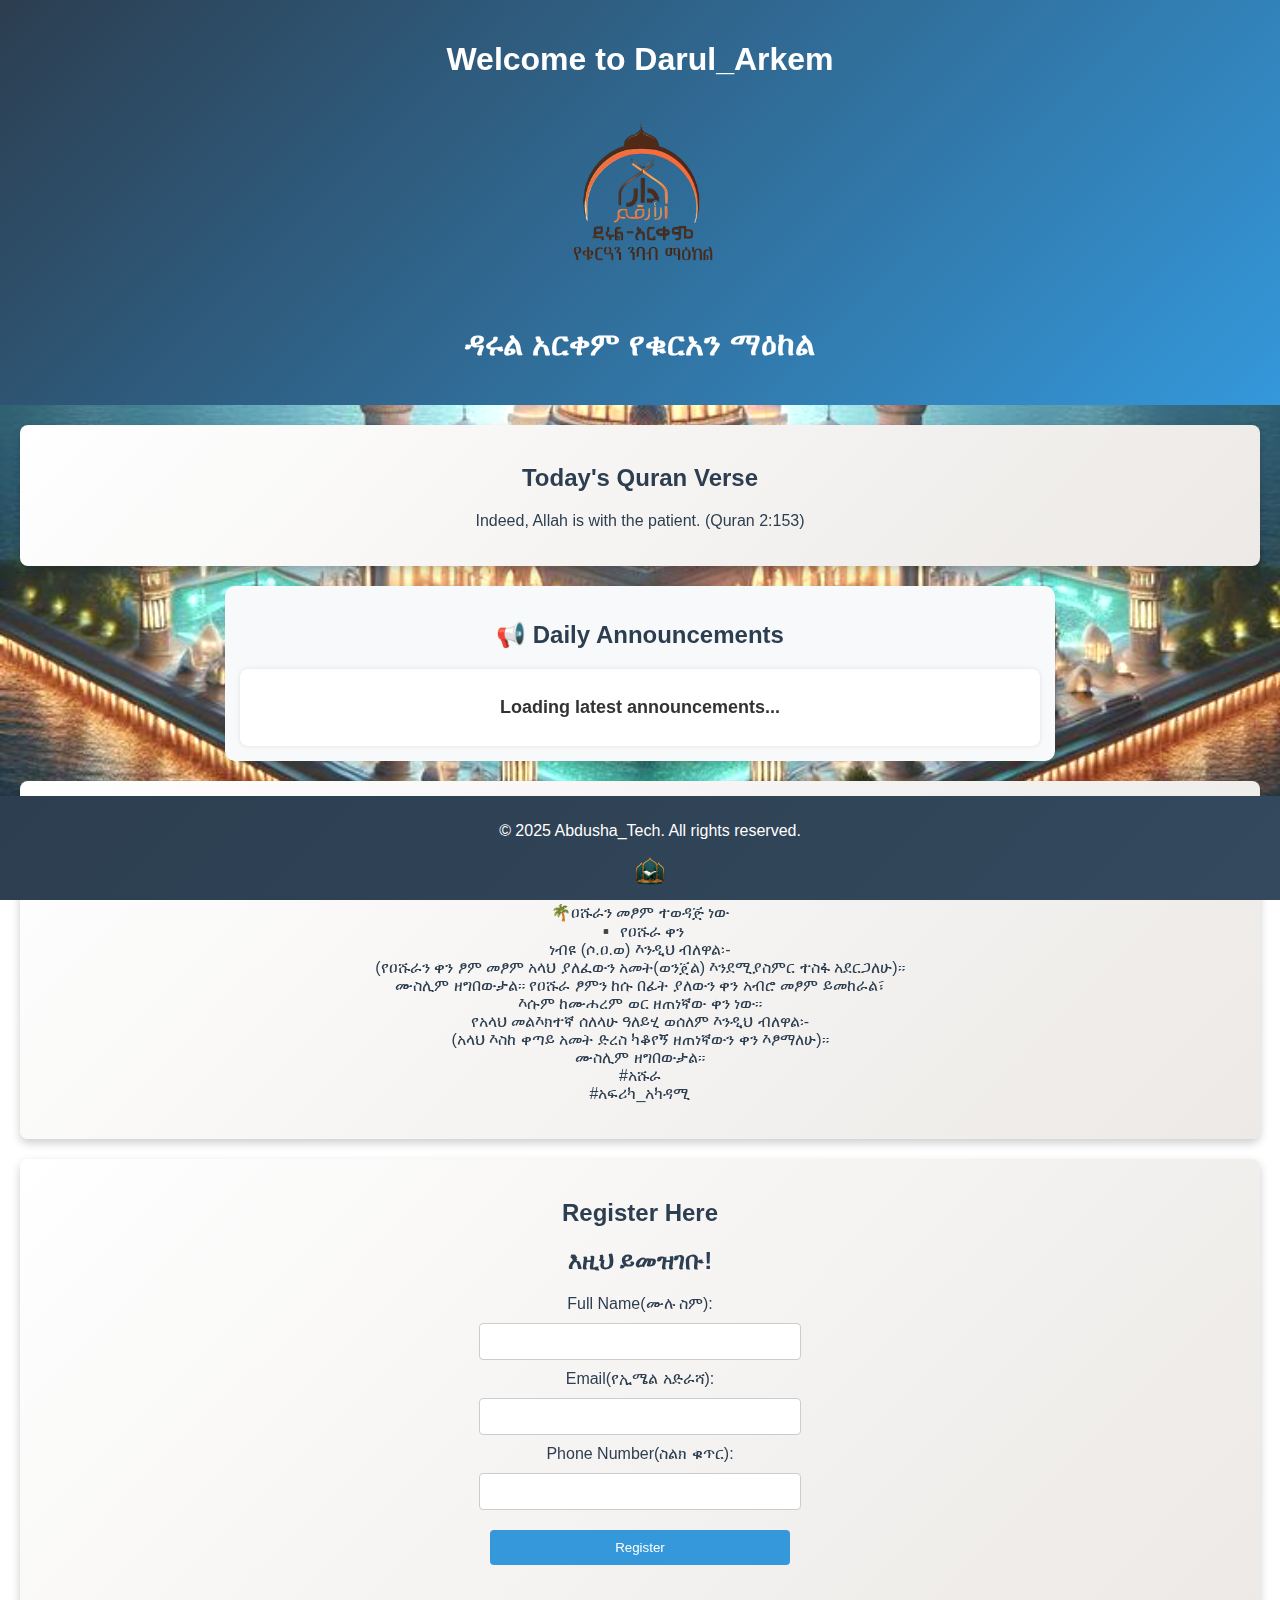
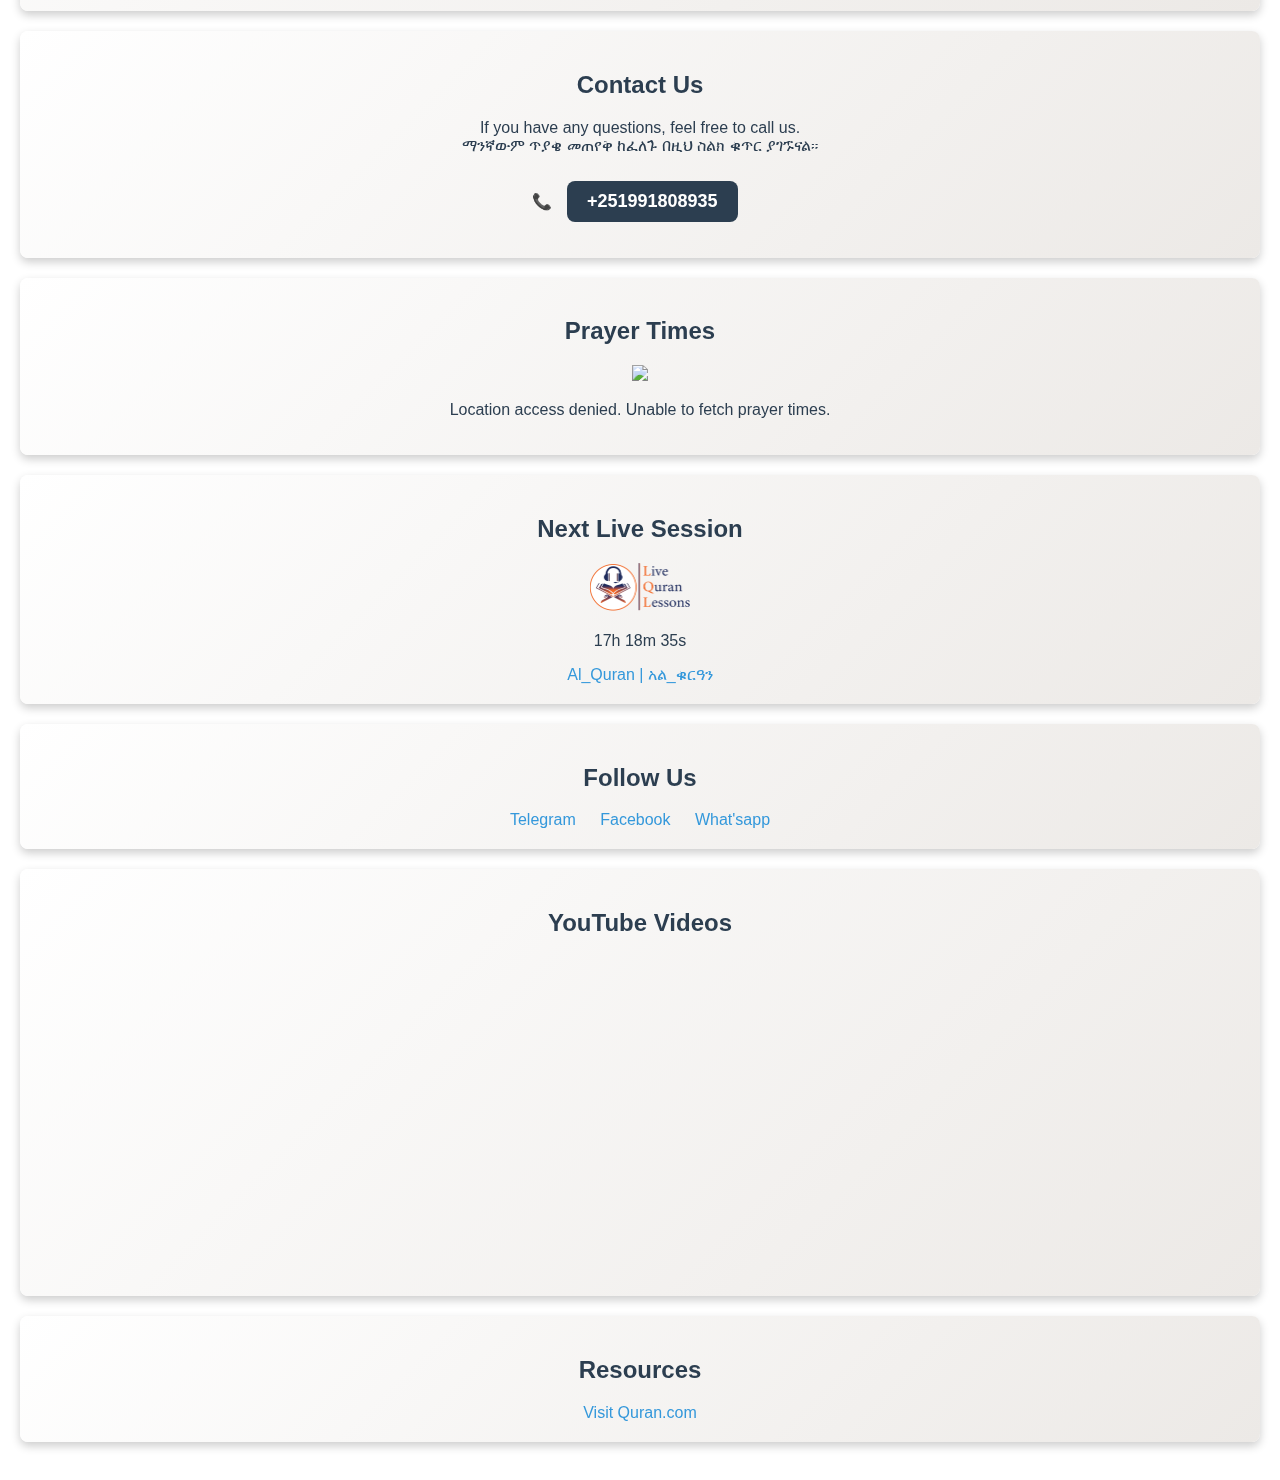
==== commit 58cf2619: "Update index.html" ====
--- a/index.html
+++ b/index.html
@@ -13,7 +13,7 @@
   <!-- Header -->
   <header>
     <h1>Welcome to Darul_Arkem</h1>
-    <img src = "mosque.png" width = "200px"; height = "auto"/>
+    <img src = "logoo.png" width = "200px"; height = "auto"/>
     <p><h1>ዳሩል አርቀም የቁርአን ማዕከል</h1></p>
   </header>
 
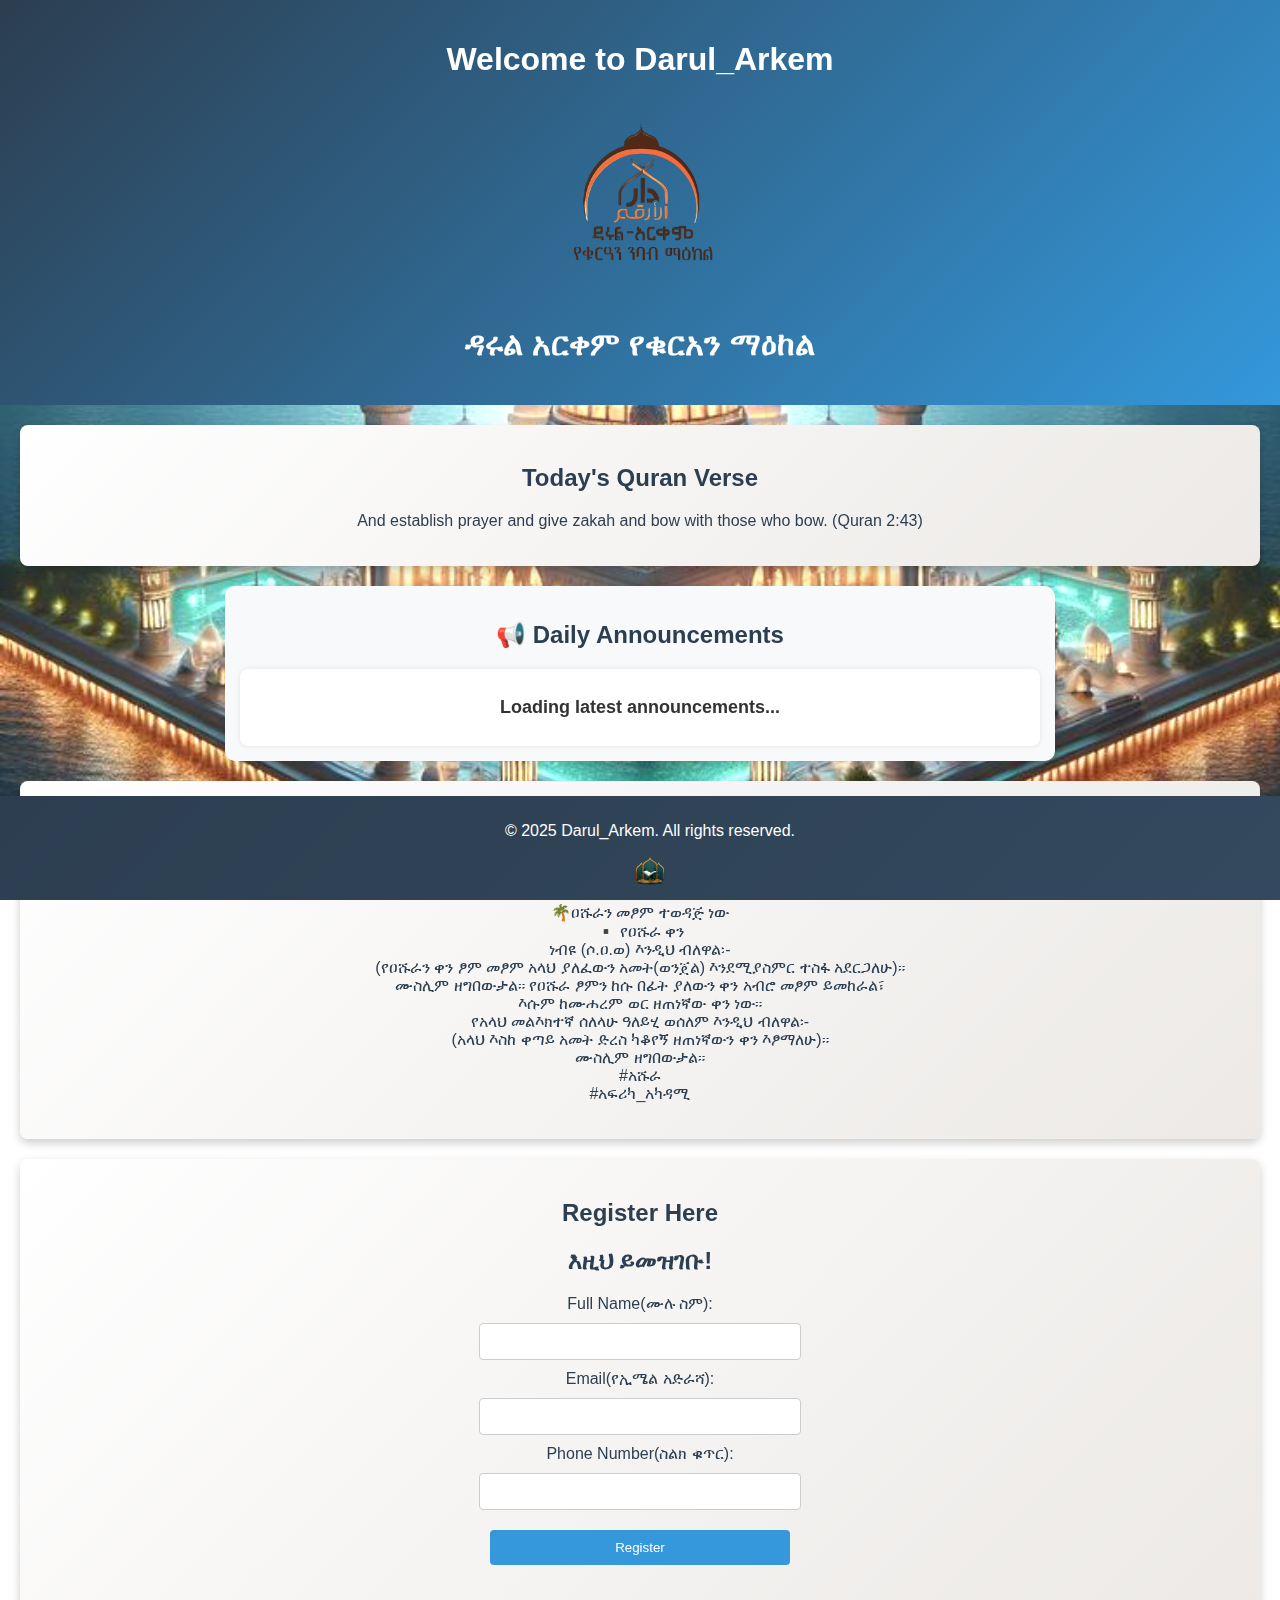
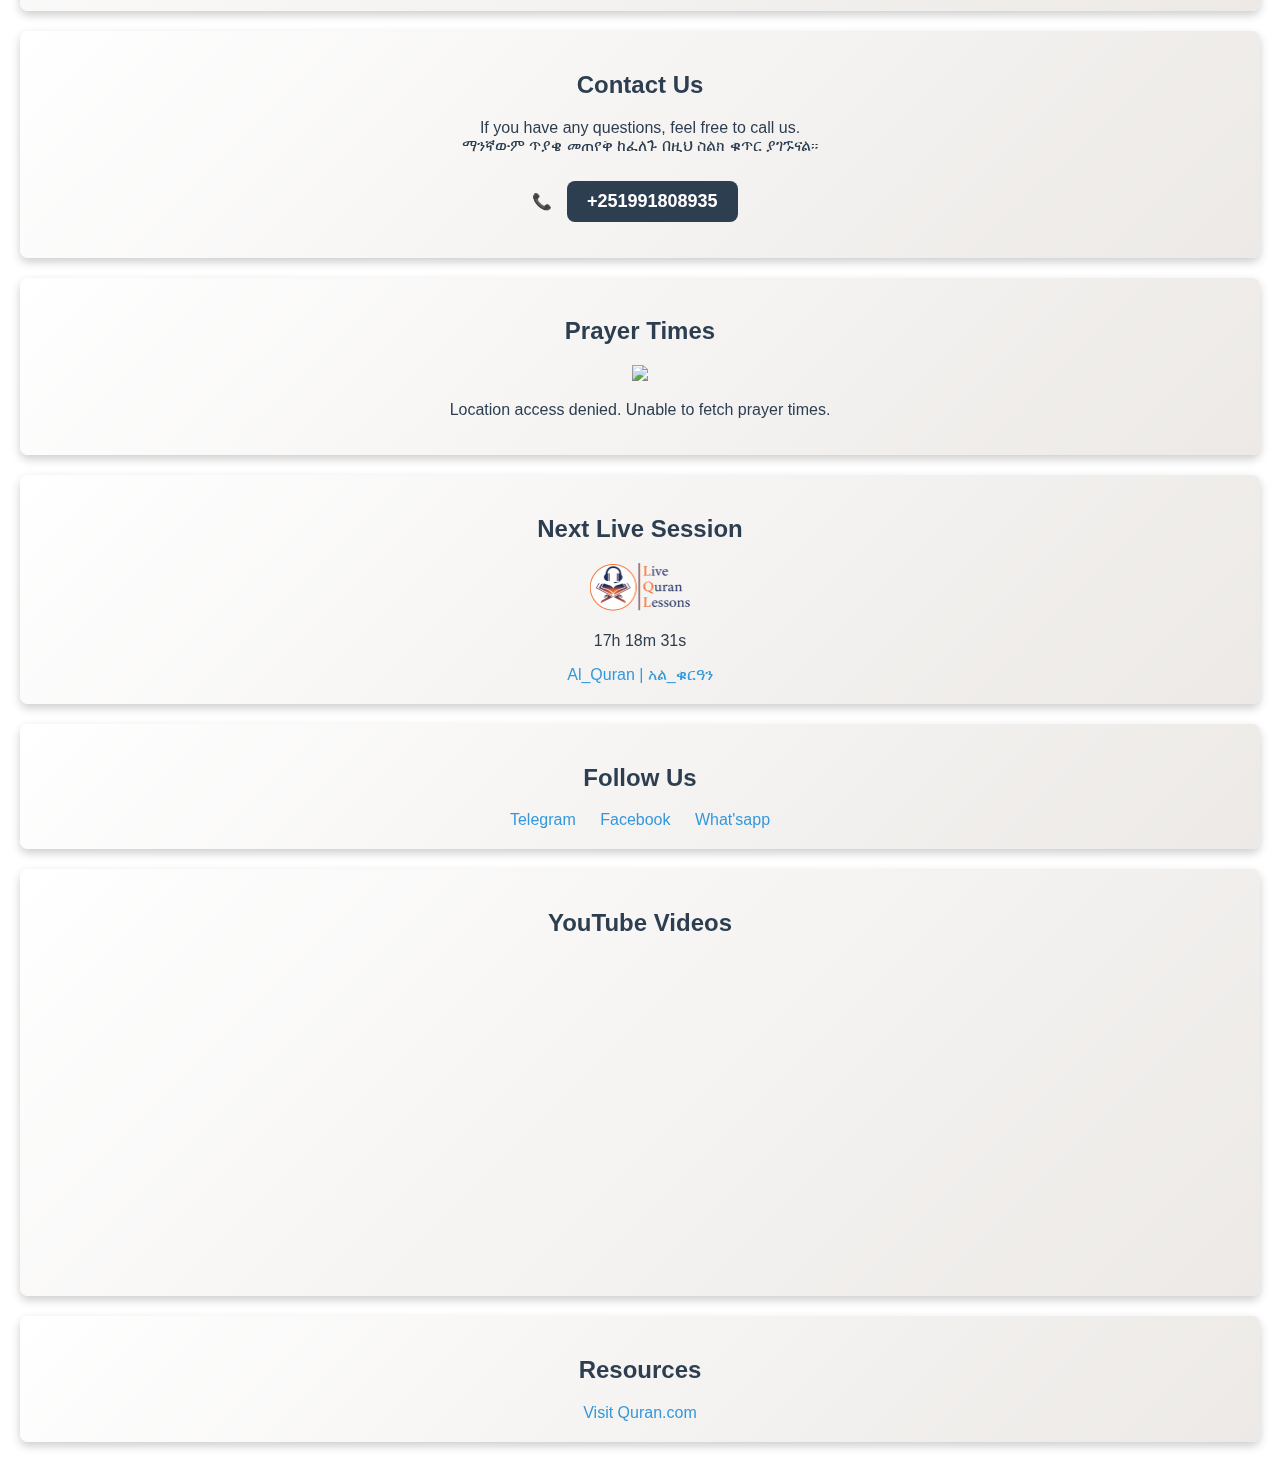
==== commit 0b1a321a: "Update index.html" ====
--- a/index.html
+++ b/index.html
@@ -116,7 +116,7 @@
 <br>
   <!-- Footer -->
   <footer>
-    <p>&copy; 2025 Abdusha_Tech. All rights reserved.</p>
+    <p>&copy; 2025 Darul_Arkem. All rights reserved.</p>
     <img src = "prayer.png" width = "30px"; height = "auto"/>
   </footer>
 
